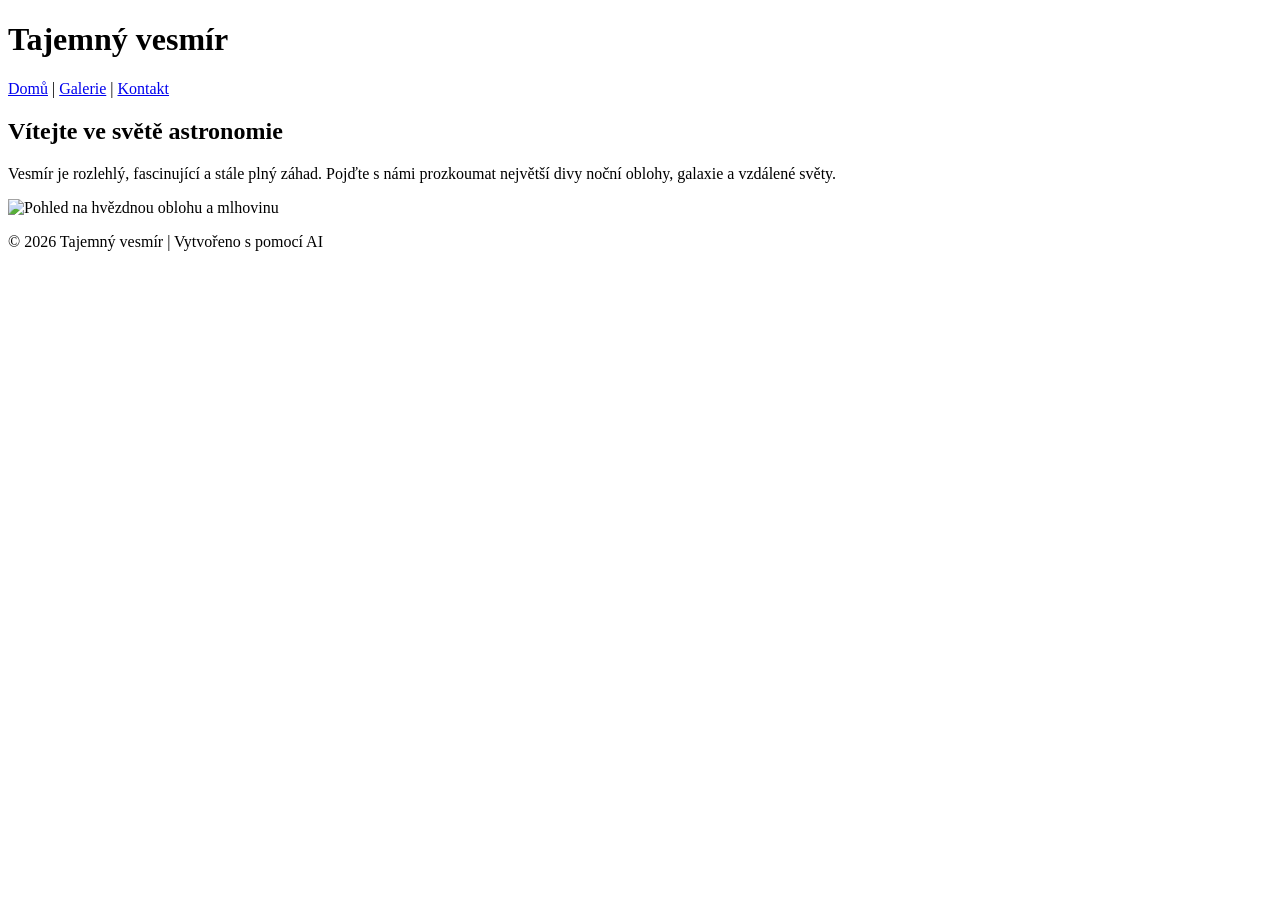
==== index.html @ 3034272a "Add initial index.html for the website" ====
<!DOCTYPE html>
<html lang="cs">
<head>
    <meta charset="UTF-8">
    <meta name="viewport" content="width=device-width, initial-scale=1.0">
    <title>Tajemný vesmír | Domů</title>
    <link rel="stylesheet" href="style.css">
</head>
<body>
    <header>
        <h1>Tajemný vesmír</h1>
        <nav>
            <a href="index.html">Domů</a> | 
            <a href="galerie.html">Galerie</a> | 
            <a href="kontakt.html">Kontakt</a>
        </nav>
    </header>

    <main>
        <section>
            <h2>Vítejte ve světě astronomie</h2>
            <p>Vesmír je rozlehlý, fascinující a stále plný záhad. Pojďte s námi prozkoumat největší divy noční oblohy, galaxie a vzdálené světy.</p>
            <img src="vesmir-uvod.jpg" alt="Pohled na hvězdnou oblohu a mlhovinu">
        </section>
    </main>

    <footer>
        <p>&copy; 2026 Tajemný vesmír | Vytvořeno s pomocí AI</p>
    </footer>
</body>
</html>
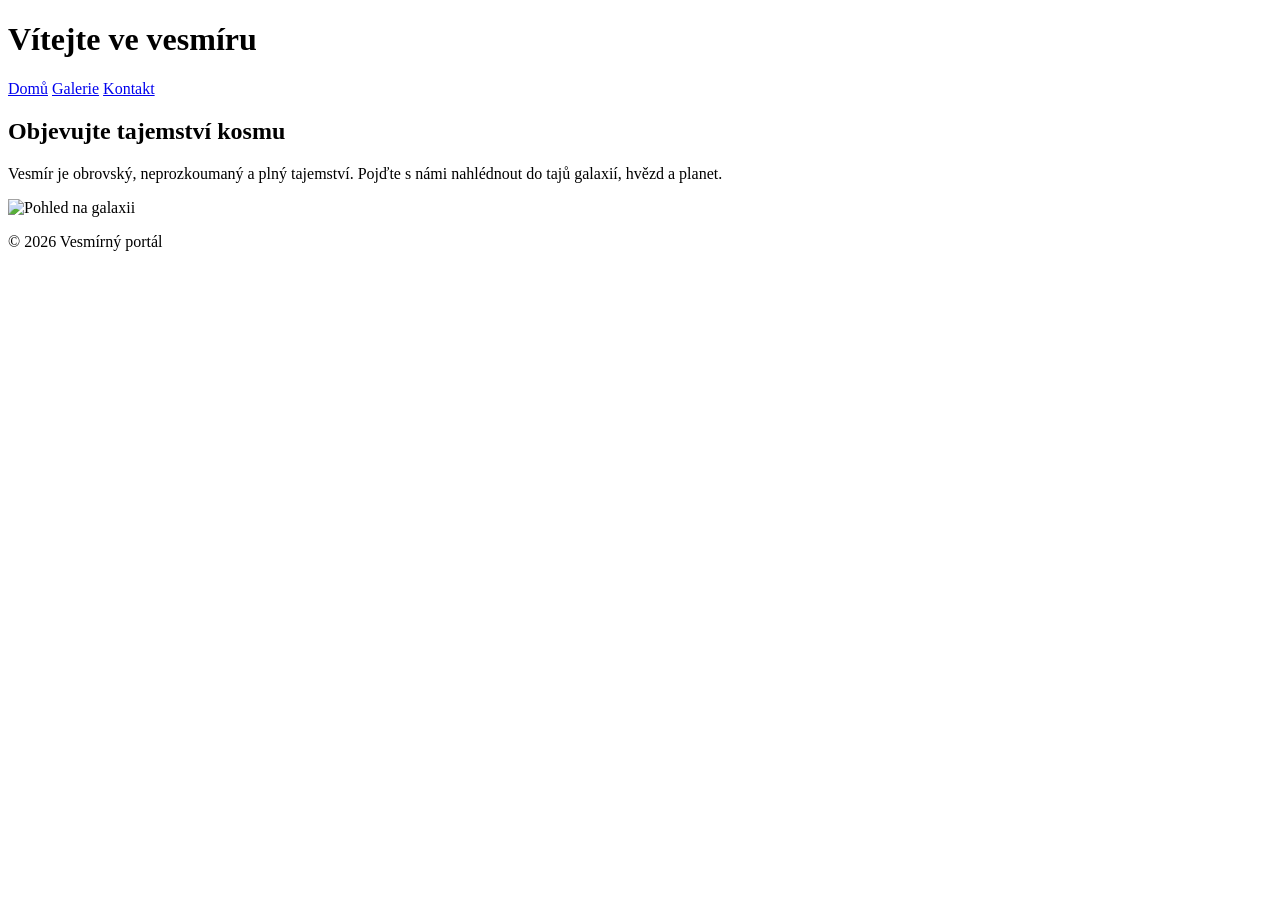
==== commit b21ea628: "Update title and content for index.html" ====
--- a/index.html
+++ b/index.html
@@ -3,29 +3,29 @@
 <head>
     <meta charset="UTF-8">
     <meta name="viewport" content="width=device-width, initial-scale=1.0">
-    <title>Tajemný vesmír | Domů</title>
+    <title>Vesmírný portál - Domů</title>
     <link rel="stylesheet" href="style.css">
 </head>
 <body>
     <header>
-        <h1>Tajemný vesmír</h1>
+        <h1>Vítejte ve vesmíru</h1>
         <nav>
-            <a href="index.html">Domů</a> | 
-            <a href="galerie.html">Galerie</a> | 
+            <a href="index.html" class="active">Domů</a>
+            <a href="galerie.html">Galerie</a>
             <a href="kontakt.html">Kontakt</a>
         </nav>
     </header>
 
     <main>
-        <section>
-            <h2>Vítejte ve světě astronomie</h2>
-            <p>Vesmír je rozlehlý, fascinující a stále plný záhad. Pojďte s námi prozkoumat největší divy noční oblohy, galaxie a vzdálené světy.</p>
-            <img src="vesmir-uvod.jpg" alt="Pohled na hvězdnou oblohu a mlhovinu">
+        <section class="hero">
+            <h2>Objevujte tajemství kosmu</h2>
+            <p>Vesmír je obrovský, neprozkoumaný a plný tajemství. Pojďte s námi nahlédnout do tajů galaxií, hvězd a planet.</p>
+            <img src="vesmir-uvod.jpg" alt="Pohled na galaxii" class="main-img">
         </section>
     </main>
 
     <footer>
-        <p>&copy; 2026 Tajemný vesmír | Vytvořeno s pomocí AI</p>
+        <p>&copy; 2026 Vesmírný portál</p>
     </footer>
 </body>
 </html>
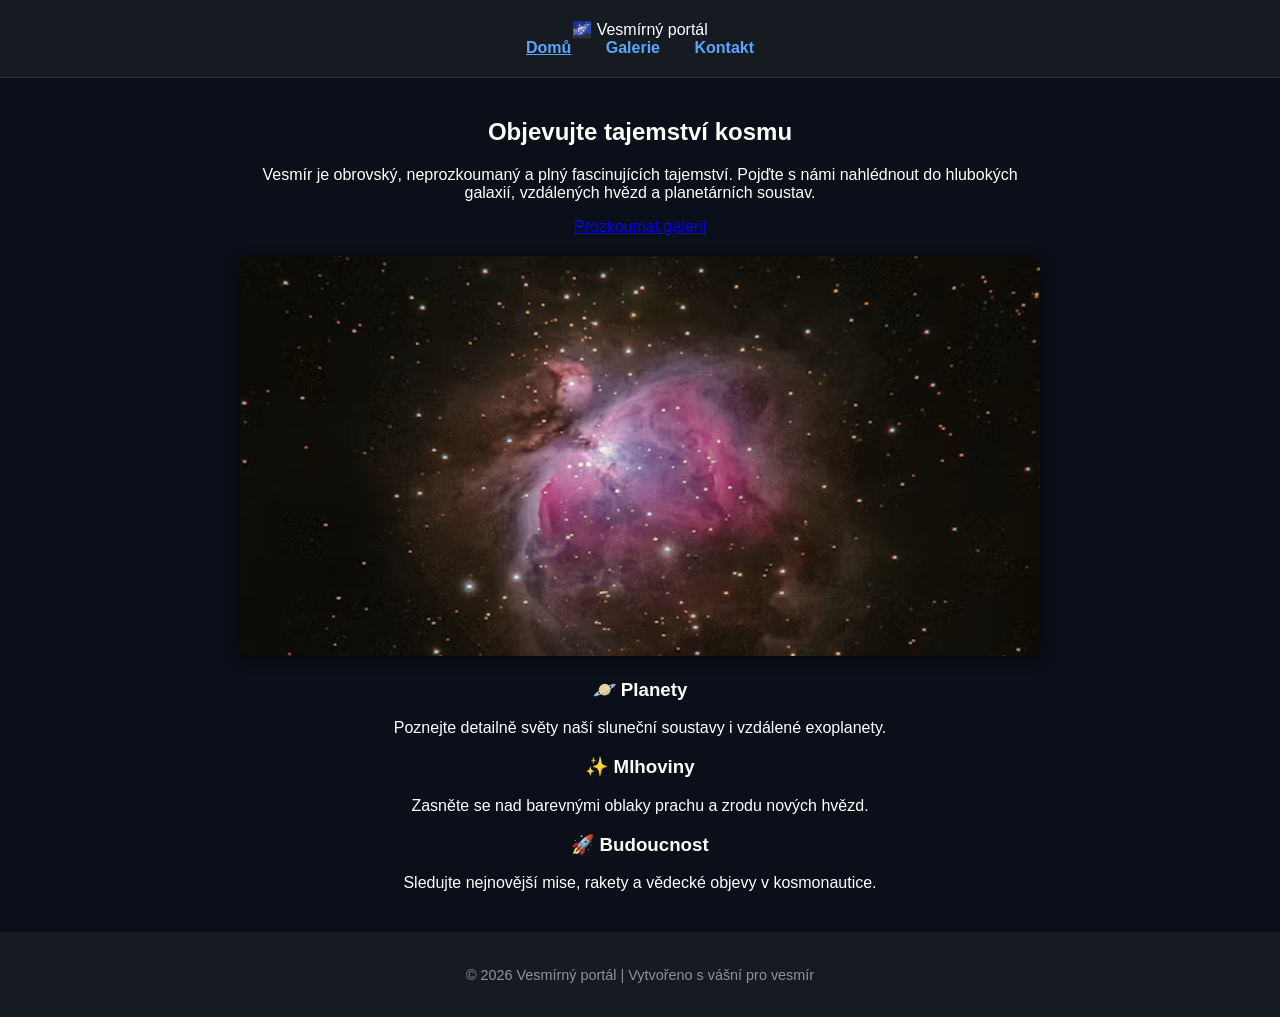
==== commit 8188a770: "Enhance homepage layout and content Updated the homepage with a new hero section and feature cards." ====
--- a/index.html
+++ b/index.html
@@ -8,7 +8,7 @@
 </head>
 <body>
     <header>
-        <h1>Vítejte ve vesmíru</h1>
+        <div class="logo">🌌 Vesmírný portál</div>
         <nav>
             <a href="index.html" class="active">Domů</a>
             <a href="galerie.html">Galerie</a>
@@ -16,16 +16,38 @@
         </nav>
     </header>
 
-    <main>
+    <main class="home-main">
+        <!-- Hero sekce (Hlavní úvod) -->
         <section class="hero">
-            <h2>Objevujte tajemství kosmu</h2>
-            <p>Vesmír je obrovský, neprozkoumaný a plný tajemství. Pojďte s námi nahlédnout do tajů galaxií, hvězd a planet.</p>
-            <img src="vesmir-uvod.jpg" alt="Pohled na galaxii" class="main-img">
+            <div class="hero-content">
+                <h2>Objevujte tajemství kosmu</h2>
+                <p>Vesmír je obrovský, neprozkoumaný a plný fascinujících tajemství. Pojďte s námi nahlédnout do hlubokých galaxií, vzdálených hvězd a planetárních soustav.</p>
+                <a href="galerie.html" class="btn-primary">Prozkoumat galerii</a>
+            </div>
+            <div class="hero-image">
+                <img src="vesmir-uvod.jpg" alt="Pohled na hluboký vesmír a galaxii" class="main-img">
+            </div>
+        </section>
+
+        <!-- Sekce s informačními kartami -->
+        <section class="features">
+            <div class="feature-card">
+                <h3>🪐 Planety</h3>
+                <p>Poznejte detailně světy naší sluneční soustavy i vzdálené exoplanety.</p>
+            </div>
+            <div class="feature-card">
+                <h3>✨ Mlhoviny</h3>
+                <p>Zasněte se nad barevnými oblaky prachu a zrodu nových hvězd.</p>
+            </div>
+            <div class="feature-card">
+                <h3>🚀 Budoucnost</h3>
+                <p>Sledujte nejnovější mise, rakety a vědecké objevy v kosmonautice.</p>
+            </div>
         </section>
     </main>
 
     <footer>
-        <p>&copy; 2026 Vesmírný portál</p>
+        <p>&copy; 2026 Vesmírný portál | Vytvořeno s vášní pro vesmír</p>
     </footer>
 </body>
 </html>
--- a/style.css
+++ b/style.css
@@ -0,0 +1,50 @@
+body {
+    background-color: #0b0f19;
+    color: #ffffff;
+    font-family: 'Segoe UI', Tahoma, Geneva, Verdana, sans-serif;
+    margin: 0;
+    padding: 0;
+}
+
+header {
+    background-color: #161b22;
+    padding: 20px;
+    text-align: center;
+    border-bottom: 1px solid #30363d;
+}
+
+nav a {
+    color: #58a6ff;
+    text-decoration: none;
+    margin: 0 15px;
+    font-weight: bold;
+}
+
+nav a.active, nav a:hover {
+    text-decoration: underline;
+}
+
+main {
+    max-width: 800px;
+    margin: 40px auto;
+    padding: 0 20px;
+    text-align: center;
+}
+
+.main-img, .galerie-img {
+    width: 100%;
+    max-height: 400px;
+    object-fit: cover;
+    border-radius: 8px;
+    margin-top: 20px;
+    box-shadow: 0 4px 12px rgba(0,0,0,0.5);
+}
+
+footer {
+    text-align: center;
+    padding: 20px;
+    background-color: #161b22;
+    margin-top: 40px;
+    font-size: 0.9em;
+    color: #8b949e;
+}
